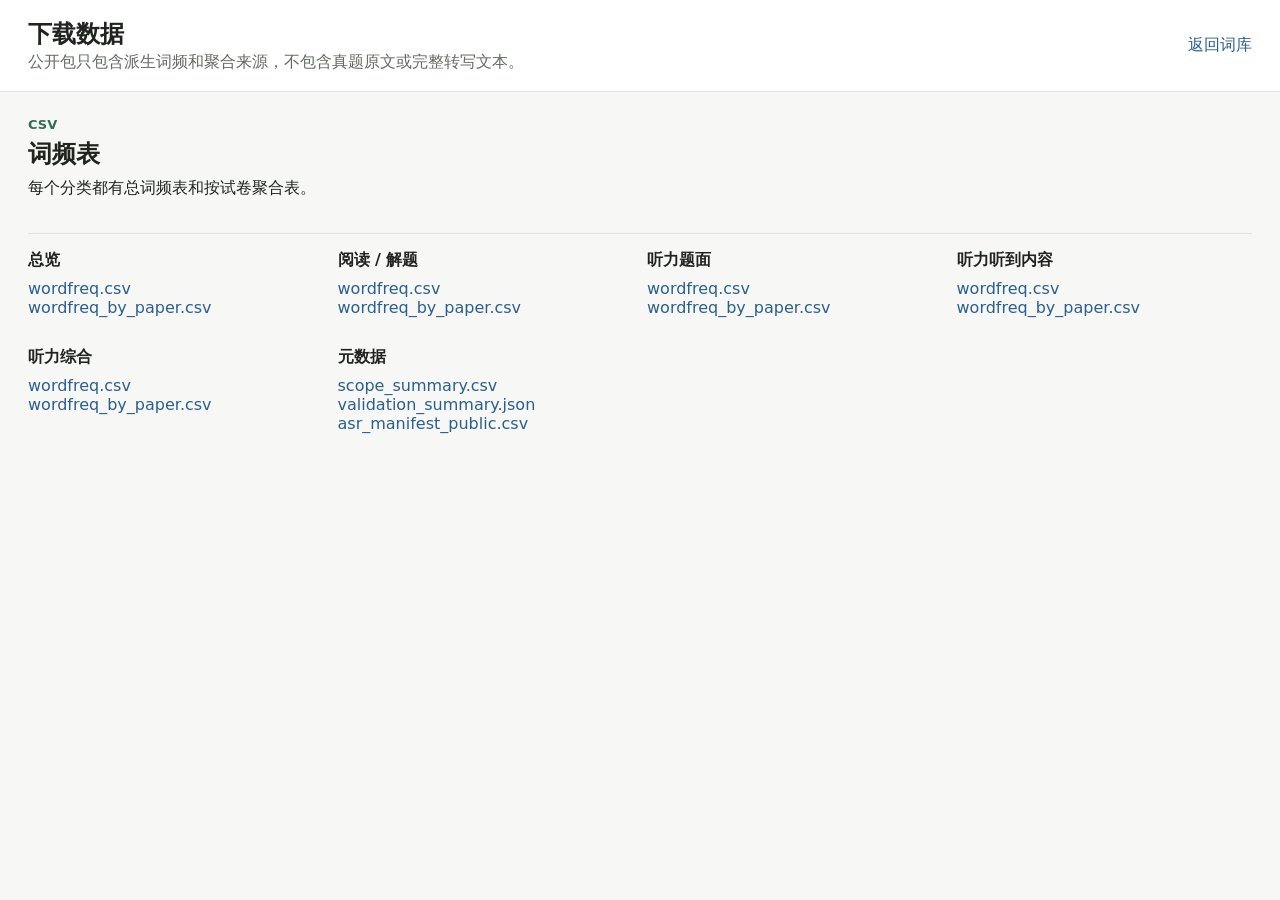
==== docs/downloads/index.html @ a29958ab "Publish gaokao Japanese word frequency site" ====
<!doctype html>
<html lang="zh-CN">
<head>
  <meta charset="utf-8">
  <meta name="viewport" content="width=device-width, initial-scale=1">
  <title>下载数据 - 高考日语真题词频库</title>
  <link rel="icon" href="data:,">
  <link rel="stylesheet" href="../assets/style.css">
</head>
<body>
  <header class="topbar">
    <div>
      <h1>下载数据</h1>
      <p>公开包只包含派生词频和聚合来源，不包含真题原文或完整转写文本。</p>
    </div>
    <nav class="top-actions"><a href="../">返回词库</a></nav>
  </header>
  <main class="content">
    <section class="hero-panel">
      <div>
        <span class="eyebrow">CSV</span>
        <h2>词频表</h2>
        <p>每个分类都有总词频表和按试卷聚合表。</p>
      </div>
    </section>
    <div class="about-grid" style="margin-top:16px">
      <article><h3>总览</h3><p><a href="all/wordfreq.csv">wordfreq.csv</a><br><a href="all/wordfreq_by_paper.csv">wordfreq_by_paper.csv</a></p></article>
      <article><h3>阅读 / 解题</h3><p><a href="solving/wordfreq.csv">wordfreq.csv</a><br><a href="solving/wordfreq_by_paper.csv">wordfreq_by_paper.csv</a></p></article>
      <article><h3>听力题面</h3><p><a href="listening/question/wordfreq.csv">wordfreq.csv</a><br><a href="listening/question/wordfreq_by_paper.csv">wordfreq_by_paper.csv</a></p></article>
      <article><h3>听力听到内容</h3><p><a href="listening/heard/wordfreq.csv">wordfreq.csv</a><br><a href="listening/heard/wordfreq_by_paper.csv">wordfreq_by_paper.csv</a></p></article>
      <article><h3>听力综合</h3><p><a href="listening/comprehensive/wordfreq.csv">wordfreq.csv</a><br><a href="listening/comprehensive/wordfreq_by_paper.csv">wordfreq_by_paper.csv</a></p></article>
      <article><h3>元数据</h3><p><a href="metadata/scope_summary.csv">scope_summary.csv</a><br><a href="metadata/validation_summary.json">validation_summary.json</a><br><a href="metadata/asr_manifest_public.csv">asr_manifest_public.csv</a></p></article>
    </div>
  </main>
</body>
</html>
---- docs/assets/style.css ----
:root {
  --bg: #f7f8f5;
  --panel: #ffffff;
  --panel-soft: #f0f3ee;
  --ink: #20241f;
  --muted: #626b5e;
  --line: #dfe5dc;
  --green: #2f6f55;
  --blue: #295f8f;
  --amber: #9a6a12;
  --red: #9a3d35;
  --shadow: 0 16px 40px rgba(24, 35, 28, .12);
}

* { box-sizing: border-box; }

body {
  margin: 0;
  background: var(--bg);
  color: var(--ink);
  font-family: system-ui, -apple-system, BlinkMacSystemFont, "Segoe UI", "Noto Sans CJK SC", "Noto Sans JP", sans-serif;
  letter-spacing: 0;
}

a { color: var(--blue); text-decoration: none; }
a:hover { text-decoration: underline; }

.topbar {
  display: flex;
  align-items: center;
  justify-content: space-between;
  gap: 24px;
  padding: 18px 28px;
  border-bottom: 1px solid var(--line);
  background: rgba(255, 255, 255, .92);
  position: sticky;
  top: 0;
  z-index: 20;
  backdrop-filter: blur(12px);
}

h1, h2, h3, p { margin-top: 0; }
h1 { margin-bottom: 2px; font-size: 24px; }
h2 { margin-bottom: 8px; font-size: 24px; }
h3 { margin-bottom: 8px; font-size: 16px; }

.topbar p { margin-bottom: 0; color: var(--muted); }
.top-actions { display: flex; gap: 14px; align-items: center; white-space: nowrap; }

.layout {
  display: grid;
  grid-template-columns: 280px minmax(0, 1fr);
  gap: 0;
  min-height: calc(100vh - 76px);
}

.sidebar {
  border-right: 1px solid var(--line);
  padding: 22px 18px;
  background: #fbfcfa;
}

.content { min-width: 0; padding: 22px 28px 40px; }

.tree-group { margin-bottom: 16px; }
.tree-title { color: var(--muted); font-size: 13px; margin: 0 0 6px; }
.tree-button {
  width: 100%;
  text-align: left;
  border: 0;
  background: transparent;
  padding: 8px 10px;
  border-radius: 8px;
  color: var(--ink);
  cursor: pointer;
}
.tree-button:hover { background: var(--panel-soft); }
.tree-button.active { background: #dfeee5; color: #143e2d; font-weight: 700; }

.mobile-controls { display: none; }

.notice {
  margin-top: 20px;
  border-top: 1px solid var(--line);
  padding-top: 16px;
  color: var(--muted);
  font-size: 13px;
}

.hero-panel {
  display: flex;
  align-items: flex-end;
  justify-content: space-between;
  gap: 24px;
  padding-bottom: 18px;
  border-bottom: 1px solid var(--line);
}

.eyebrow {
  display: inline-block;
  color: var(--green);
  font-weight: 700;
  font-size: 13px;
  margin-bottom: 6px;
}

.stats-strip {
  display: grid;
  grid-template-columns: repeat(3, minmax(96px, 1fr));
  gap: 10px;
  min-width: 320px;
}

.stat {
  background: var(--panel);
  border: 1px solid var(--line);
  border-radius: 8px;
  padding: 10px 12px;
}
.stat span { display: block; color: var(--muted); font-size: 12px; }
.stat strong { font-size: 20px; }

.toolbar {
  display: flex;
  align-items: end;
  gap: 14px;
  padding: 16px 0;
  flex-wrap: wrap;
}

label span { display: block; color: var(--muted); font-size: 12px; margin-bottom: 4px; }
input, select, button {
  font: inherit;
  border: 1px solid var(--line);
  background: var(--panel);
  color: var(--ink);
  border-radius: 8px;
}
input, select { min-height: 38px; padding: 8px 10px; }
.search-box input { width: min(420px, 70vw); }
.toggle { display: flex; align-items: center; gap: 8px; min-height: 38px; }
.toggle span { margin: 0; }

.table-shell {
  overflow: auto;
  background: var(--panel);
  border: 1px solid var(--line);
  border-radius: 8px;
}

table { width: 100%; border-collapse: collapse; min-width: 920px; }
th, td { padding: 10px 12px; border-bottom: 1px solid var(--line); text-align: left; vertical-align: middle; }
th { font-size: 12px; color: var(--muted); background: #fbfcfa; position: sticky; top: 0; z-index: 1; }
tbody tr { cursor: pointer; }
tbody tr:hover { background: #f5f8f2; }
.word-main { font-weight: 700; font-size: 17px; }
.muted { color: var(--muted); }
.count { font-variant-numeric: tabular-nums; font-weight: 700; }
.badge-list { display: flex; gap: 6px; flex-wrap: wrap; }
.badge {
  display: inline-flex;
  align-items: center;
  min-height: 22px;
  padding: 2px 7px;
  border-radius: 999px;
  font-size: 12px;
  border: 1px solid var(--line);
  background: #f8faf7;
}
.badge.asr { color: var(--blue); border-color: #b9cfe0; background: #eef6fb; }
.badge.warn { color: var(--amber); border-color: #e0c893; background: #fff8e6; }
.badge.source { color: var(--green); border-color: #b9d6c8; background: #edf8f1; }

body:not(.show-data) .data-col { display: none; }

.pager {
  display: flex;
  align-items: center;
  justify-content: center;
  gap: 16px;
  padding: 18px 0;
}
.pager button, .drawer-close { padding: 8px 12px; cursor: pointer; }
.pager button:disabled { opacity: .45; cursor: not-allowed; }

.tooltip {
  position: fixed;
  z-index: 50;
  max-width: 340px;
  background: var(--panel);
  border: 1px solid var(--line);
  border-radius: 8px;
  box-shadow: var(--shadow);
  padding: 12px;
  font-size: 13px;
  pointer-events: none;
}
.tooltip-title { font-weight: 800; font-size: 16px; margin-bottom: 6px; }
.tooltip-grid { display: grid; grid-template-columns: 1fr 1fr; gap: 6px 14px; margin: 8px 0; }
.tooltip ul { margin: 6px 0 0; padding-left: 18px; }

.drawer-backdrop {
  position: fixed;
  inset: 0;
  background: rgba(20, 28, 22, .28);
  z-index: 60;
}
.drawer {
  position: fixed;
  top: 0;
  right: 0;
  width: min(720px, 100vw);
  height: 100vh;
  transform: translateX(100%);
  transition: transform .18s ease-out;
  background: var(--panel);
  box-shadow: var(--shadow);
  z-index: 70;
  overflow: auto;
  padding: 24px;
}
.drawer[hidden] { display: none; }
.drawer.open { transform: translateX(0); }
.drawer-close { float: right; }
.detail-title { font-size: 30px; margin-bottom: 4px; }
.detail-meta { color: var(--muted); margin-bottom: 18px; }
.detail-section { clear: both; padding-top: 18px; border-top: 1px solid var(--line); margin-top: 18px; }
.bar-row { display: grid; grid-template-columns: 120px 1fr 64px; gap: 10px; align-items: center; margin: 8px 0; }
.bar-track { height: 10px; background: var(--panel-soft); border-radius: 999px; overflow: hidden; }
.bar-fill { height: 100%; background: var(--green); }
.detail-table { min-width: 0; }
.detail-table th, .detail-table td { font-size: 13px; }

.about {
  padding: 28px;
  border-top: 1px solid var(--line);
}
.about-grid {
  display: grid;
  grid-template-columns: repeat(4, minmax(0, 1fr));
  gap: 14px;
}
.about article {
  background: var(--panel);
  border: 1px solid var(--line);
  border-radius: 8px;
  padding: 16px;
}
.about p { color: var(--muted); margin-bottom: 0; }

@media (max-width: 900px) {
  .topbar { align-items: flex-start; flex-direction: column; padding: 16px; gap: 10px; }
  .layout { display: block; }
  .sidebar { border-right: 0; border-bottom: 1px solid var(--line); padding: 14px 16px; }
  .tree { display: none; }
  .mobile-controls { display: block; }
  .mobile-controls select { width: 100%; }
  .notice { margin-top: 12px; padding-top: 12px; }
  .content { padding: 16px; }
  .hero-panel { display: block; }
  .stats-strip { grid-template-columns: repeat(3, 1fr); min-width: 0; margin-top: 14px; }
  .search-box input { width: 100%; }
  .toolbar { align-items: stretch; }
  .about-grid { grid-template-columns: 1fr; }
  .drawer { padding: 18px; }
}
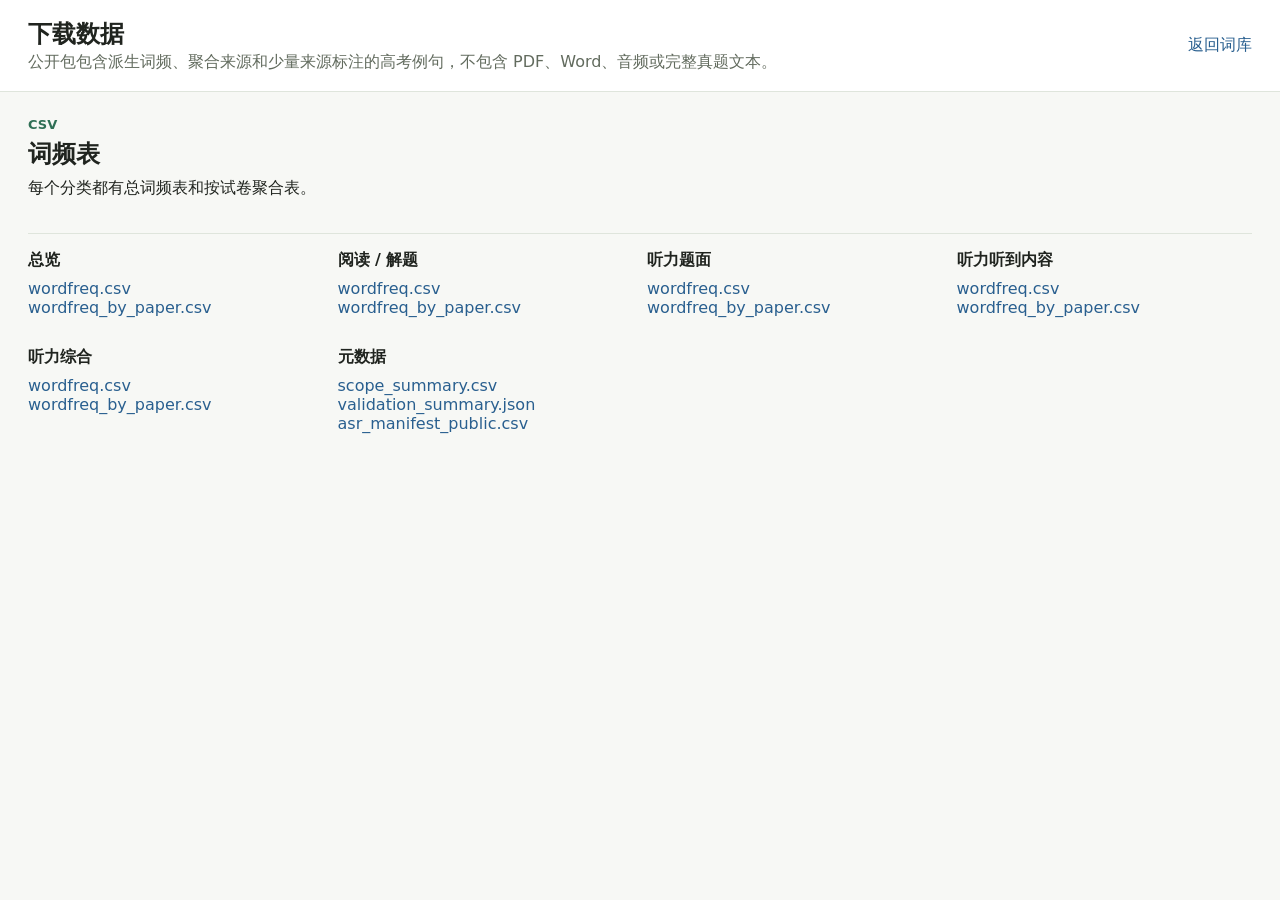
==== commit 156838a6: "Add dictionary explanations and exam examples" ====
--- a/docs/downloads/index.html
+++ b/docs/downloads/index.html
@@ -11,7 +11,7 @@
   <header class="topbar">
     <div>
       <h1>下载数据</h1>
-      <p>公开包只包含派生词频和聚合来源，不包含真题原文或完整转写文本。</p>
+      <p>公开包包含派生词频、聚合来源和少量来源标注的高考例句，不包含 PDF、Word、音频或完整真题文本。</p>
     </div>
     <nav class="top-actions"><a href="../">返回词库</a></nav>
   </header>
--- a/docs/assets/style.css
+++ b/docs/assets/style.css
@@ -186,7 +186,7 @@
 .tooltip {
   position: fixed;
   z-index: 50;
-  max-width: 340px;
+  max-width: 460px;
   background: var(--panel);
   border: 1px solid var(--line);
   border-radius: 8px;
@@ -196,8 +196,13 @@
   pointer-events: none;
 }
 .tooltip-title { font-weight: 800; font-size: 16px; margin-bottom: 6px; }
+.tooltip-block { border-top: 1px solid var(--line); padding-top: 8px; margin-top: 8px; }
 .tooltip-grid { display: grid; grid-template-columns: 1fr 1fr; gap: 6px 14px; margin: 8px 0; }
 .tooltip ul { margin: 6px 0 0; padding-left: 18px; }
+.example-list { margin: 8px 0 0; padding-left: 18px; }
+.example-list li { margin-bottom: 8px; }
+.example-text { display: block; line-height: 1.55; }
+.example-source { display: block; color: var(--muted); font-size: 12px; margin-top: 2px; }
 
 .drawer-backdrop {
   position: fixed;
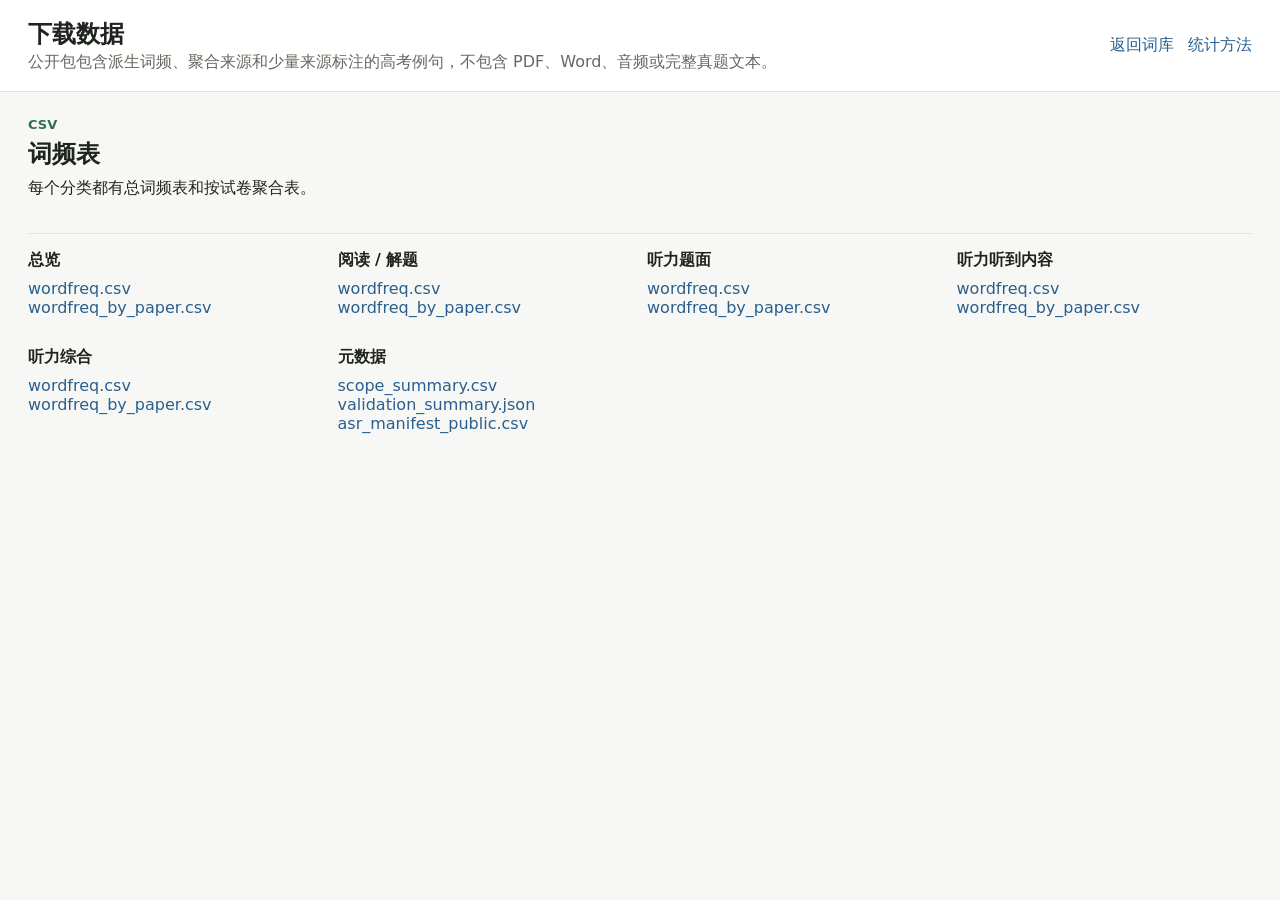
==== commit 21c29e2e: "Add methodology documentation" ====
--- a/docs/downloads/index.html
+++ b/docs/downloads/index.html
@@ -13,7 +13,7 @@
       <h1>下载数据</h1>
       <p>公开包包含派生词频、聚合来源和少量来源标注的高考例句，不包含 PDF、Word、音频或完整真题文本。</p>
     </div>
-    <nav class="top-actions"><a href="../">返回词库</a></nav>
+    <nav class="top-actions"><a href="../">返回词库</a><a href="https://github.com/molang163/gaokao-ja-wordfreq/blob/main/methodology.md" target="_blank" rel="noopener">统计方法</a></nav>
   </header>
   <main class="content">
     <section class="hero-panel">
--- a/docs/assets/style.css
+++ b/docs/assets/style.css
@@ -46,6 +46,7 @@
 
 .topbar p { margin-bottom: 0; color: var(--muted); }
 .top-actions { display: flex; gap: 14px; align-items: center; white-space: nowrap; }
+.star-link { color: var(--green); font-weight: 700; }
 
 .layout {
   display: grid;
@@ -252,6 +253,8 @@
   padding: 16px;
 }
 .about p { color: var(--muted); margin-bottom: 0; }
+.site-footer { padding: 14px 28px; border-top: 1px solid var(--line); color: var(--muted); font-size: 13px; background: #fff; }
+.site-footer p { margin: 0; }
 
 @media (max-width: 900px) {
   .topbar { align-items: flex-start; flex-direction: column; padding: 16px; gap: 10px; }
@@ -267,5 +270,6 @@
   .search-box input { width: 100%; }
   .toolbar { align-items: stretch; }
   .about-grid { grid-template-columns: 1fr; }
+  .site-footer { padding: 14px 16px; }
   .drawer { padding: 18px; }
 }
